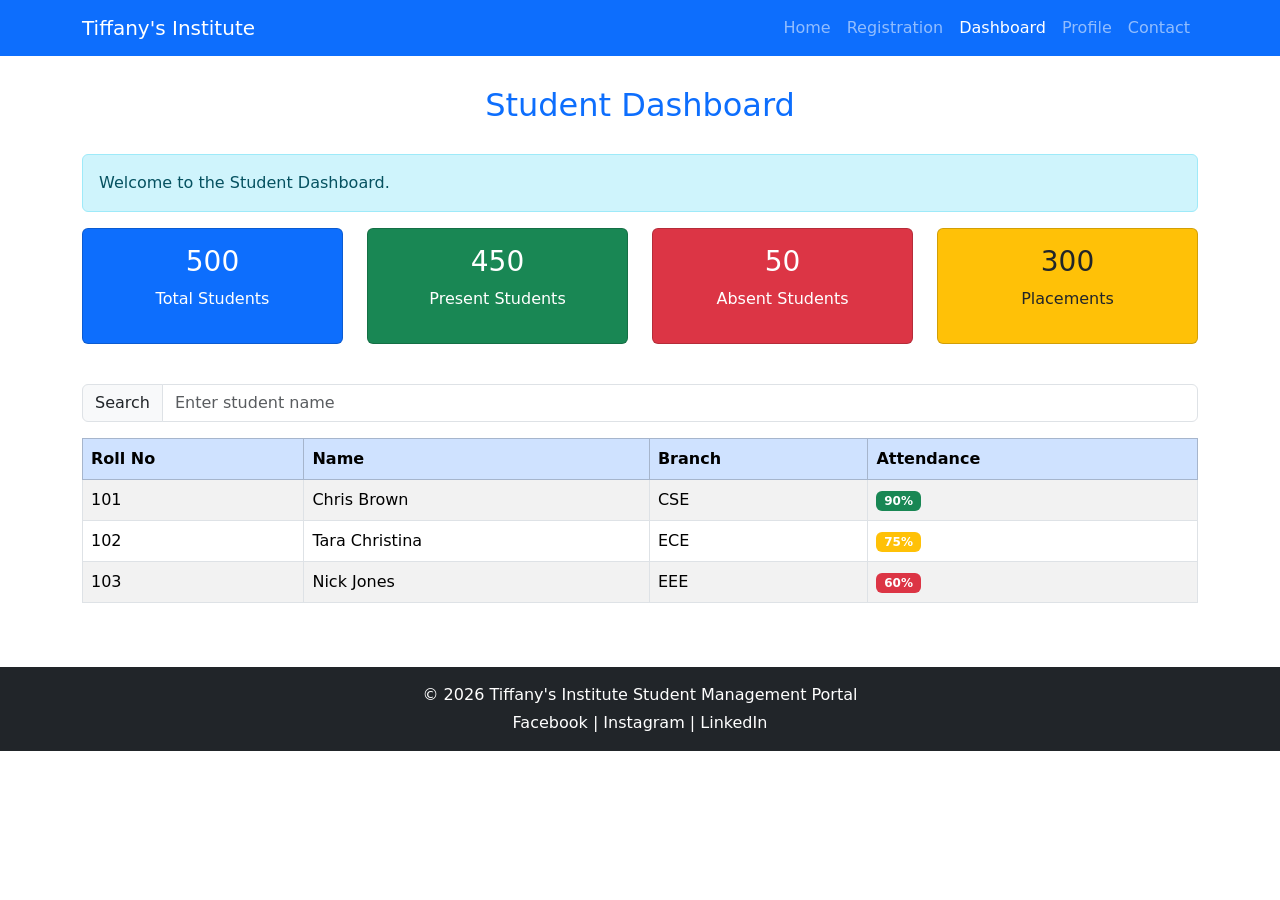
==== dashboard.html @ 6577cb7f "dashboard page" ====
<!DOCTYPE html>
<html>
<head>
<title>Dashboard</title>

<meta name="viewport" content="width=device-width, initial-scale=1">

<link href="https://cdn.jsdelivr.net/npm/bootstrap@5.3.3/dist/css/bootstrap.min.css" rel="stylesheet">
<link rel="stylesheet" href="css/style.css">
</head>

<body>
<nav class="navbar navbar-expand-lg navbar-dark bg-primary">
    <div class="container">

        <a class="navbar-brand" href="index.html">
            Tiffany's Institute
        </a>

        <button class="navbar-toggler"
                type="button"
                data-bs-toggle="collapse"
                data-bs-target="#navbarNav">

            <span class="navbar-toggler-icon"></span>

        </button>

        <div class="collapse navbar-collapse" id="navbarNav">

            <ul class="navbar-nav ms-auto">

                <li class="nav-item">
                    <a class="nav-link" href="index.html">Home</a>
                </li>

                <li class="nav-item">
                    <a class="nav-link" href="registration.html">Registration</a>
                </li>

                <li class="nav-item">
                    <a class="nav-link active" href="dashboard.html">Dashboard</a>
                </li>

                <li class="nav-item">
                    <a class="nav-link" href="profile.html">Profile</a>
                </li>

                <li class="nav-item">
                    <a class="nav-link" href="contact.html">Contact</a>
                </li>

            </ul>

        </div>

    </div>
</nav>
<div class="container">

<h2 class="page-title">
Student Dashboard
</h2>
<div class="alert alert-info">
    Welcome to the Student Dashboard.
</div>

<div class="row mb-4">

<div class="col-12 col-md-6 col-lg-3 mb-3">
<div class="card stats-card bg-primary text-white">
<div class="card-body text-center">
<h3>500</h3>
<p>Total Students</p>
</div>
</div>
</div>

<div class="col-12 col-md-6 col-lg-3 mb-3">
<div class="card stats-card bg-success text-white">
<div class="card-body text-center">
<h3>450</h3>
<p>Present Students</p>
</div>
</div>
</div>

<div class="col-12 col-md-6 col-lg-3 mb-3">
<div class="card stats-card bg-danger text-white">
<div class="card-body text-center">
<h3>50</h3>
<p>Absent Students</p>
</div>
</div>
</div>

<div class="col-12 col-md-6 col-lg-3 mb-3">
<div class="card stats-card bg-warning">
<div class="card-body text-center">
<h3>300</h3>
<p>Placements</p>
</div>
</div>
</div>

</div>

<div class="input-group mb-3">

    <span class="input-group-text">
        Search
    </span>

    <input type="text"
           class="form-control"
           placeholder="Enter student name">

</div>

<div class="table-responsive">

<table class="table table-striped table-bordered">

<thead class="table-primary">
<tr>
<th>Roll No</th>
<th>Name</th>
<th>Branch</th>
<th>Attendance</th>
</tr>
</thead>

<tbody>

<tr>
<td>101</td>
<td>Chris Brown</td>
<td>CSE</td>
<td><span class="badge bg-success">90%</span></td>
</tr>

<tr>
<td>102</td>
<td>Tara Christina</td>
<td>ECE</td>
<td><span class="badge bg-warning">75%</span></td>
</tr>

<tr>
<td>103</td>
<td>Nick Jones</td>
<td>EEE</td>
<td><span class="badge bg-danger">60%</span></td>
</tr>

</tbody>

</table>

</div>

</div>
<footer class="bg-dark text-white text-center p-3 mt-5">

    <p class="mb-1">
        © 2026 Tiffany's Institute Student Management Portal
    </p>

    <p class="mb-0">
        Facebook | Instagram | LinkedIn
    </p>

</footer>
<script src="https://cdn.jsdelivr.net/npm/bootstrap@5.3.3/dist/js/bootstrap.bundle.min.js"></script>
</body>
</html>
---- css/style.css ----
.profile-img,
.rounded-circle {
    object-fit: cover;
}

.page-title {
    text-align: center;
    margin: 30px 0;
    color: #0d6efd;
}

/* Mobile */
@media (max-width: 575.98px) {
    .card {
        margin: 10px;
    }

    .rounded-circle {
        width: 120px !important;
    }
}
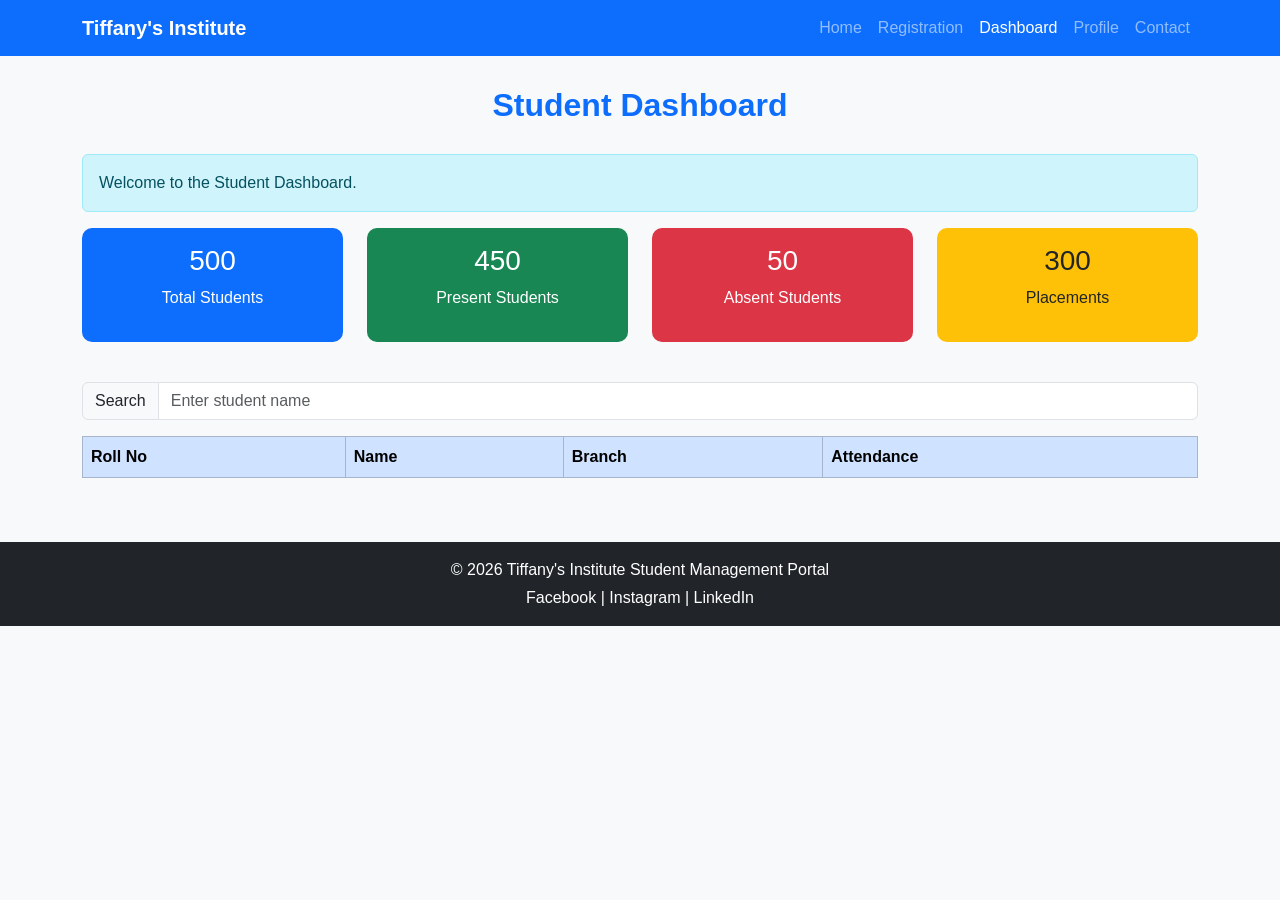
==== commit eca43e38: "functionality added" ====
--- a/dashboard.html
+++ b/dashboard.html
@@ -130,30 +130,7 @@
 </tr>
 </thead>
 
-<tbody>
-
-<tr>
-<td>101</td>
-<td>Chris Brown</td>
-<td>CSE</td>
-<td><span class="badge bg-success">90%</span></td>
-</tr>
-
-<tr>
-<td>102</td>
-<td>Tara Christina</td>
-<td>ECE</td>
-<td><span class="badge bg-warning">75%</span></td>
-</tr>
-
-<tr>
-<td>103</td>
-<td>Nick Jones</td>
-<td>EEE</td>
-<td><span class="badge bg-danger">60%</span></td>
-</tr>
-
-</tbody>
+<tbody id="studentTableBody"></tbody>
 
 </table>
 
@@ -172,5 +149,26 @@
 
 </footer>
 <script src="https://cdn.jsdelivr.net/npm/bootstrap@5.3.3/dist/js/bootstrap.bundle.min.js"></script>
+<script>
+const students =
+    JSON.parse(localStorage.getItem("students")) || [];
+
+const tableBody =
+    document.getElementById("studentTableBody");
+
+students.forEach(student => {
+
+    tableBody.innerHTML += `
+    <tr>
+        <td>${student.rollNo}</td>
+        <td>${student.name}</td>
+        <td>${student.branch}</td>
+        <td>
+            <span class="badge bg-success">100%</span>
+        </td>
+    </tr>
+    `;
+});
+</script>
 </body>
 </html>
--- a/css/style.css
+++ b/css/style.css
@@ -1,21 +1,113 @@
-.profile-img,
-.rounded-circle {
-    object-fit: cover;
+/* General Styling */
+
+body {
+    background-color: #f8f9fa;
+    font-family: Arial, sans-serif;
 }
 
 .page-title {
     text-align: center;
     margin: 30px 0;
     color: #0d6efd;
+    font-weight: bold;
 }
 
-/* Mobile */
+/* Cards */
+
+.card {
+    border: none;
+    border-radius: 10px;
+}
+
+.card:hover {
+    transform: translateY(-5px);
+    transition: 0.3s;
+}
+
+/* Feature Images */
+
+.card-img-top {
+    height: 220px;
+    object-fit: cover;
+}
+
+/* Dashboard Cards */
+
+.stats-card {
+    border-radius: 10px;
+}
+
+/* Profile Image */
+
+.profile-img,
+.rounded-circle {
+    width: 150px;
+    height: 150px;
+    object-fit: cover;
+}
+
+/* Forms */
+
+form {
+    max-width: 900px;
+    margin: auto;
+}
+
+/* Footer */
+
+footer {
+    margin-top: 40px;
+}
+
+/* Navbar */
+
+.navbar-brand {
+    font-weight: bold;
+}
+
+/* Buttons */
+
+.btn {
+    border-radius: 6px;
+}
+
+/* Mobile Devices */
+
 @media (max-width: 575.98px) {
-    .card {
-        margin: 10px;
+
+    .display-4 {
+        font-size: 2rem;
     }
 
+    .card-img-top {
+        height: 180px;
+    }
+
+    .profile-img,
     .rounded-circle {
-        width: 120px !important;
+        width: 120px;
+        height: 120px;
+    }
+
+    .page-title {
+        font-size: 1.8rem;
+    }
+}
+
+/* Tablet Devices */
+
+@media (min-width: 768px) {
+
+    .card-img-top {
+        height: 220px;
+    }
+}
+
+/* Desktop Devices */
+
+@media (min-width: 992px) {
+
+    .card-img-top {
+        height: 250px;
     }
 }
